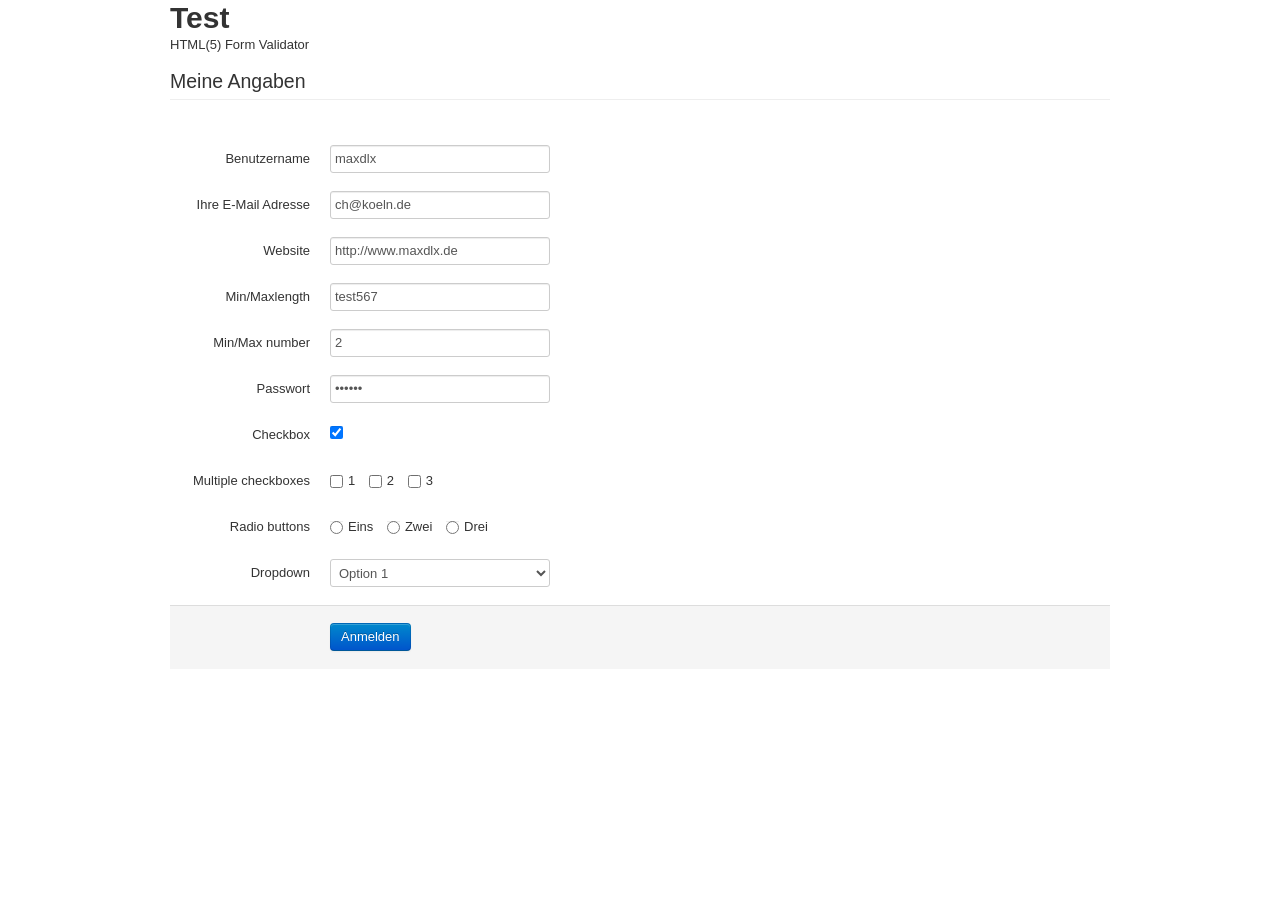
==== index.html @ b089e45c "Version 0.1 "Cross-browser" Support: - input type="[text|password]" [required] [pattern] [minlength]" ====
<!DOCTYPE html>
<html>
<head>
	<meta charset="utf-8">
	<style type="text/css">
		@import "css/bootstrap.css";
	</style>
	<script type="text/javascript" src="js/jquery.js"></script>
	<script type="text/javascript" src="js/jquery.invalidate.js"></script>
</head>
<body>
	<div class="container">
		<h1>Test</h1>
		<p>HTML(5) Form Validator <i class="icon-heart"></i></p>
		<form class="form-horizontal" action="./index.html" method="get" novalidate>
			<fieldset>
				<legend>Meine Angaben</legend>
				<div class="control-group">
					<label for="up_login" class="control-label">Benutzername</label>
					<div class="controls">
						<input name="up_login" id="up_login" type="text" value="maxdlx" required data-required="Bitte geben Sie einen Benutzernamen ein.">
	 				</div>
	 			</div>
	 			<div class="control-group">
	 				<label for="up_email" class="control-label">Ihre E-Mail Adresse</label>
	 				<div class="controls">
	 					<input name="up_email" id="up_email" type="email" value="ch@koeln.de" required data-invalid="Bitte überprüfen Sie Ihre Email-Adresse.">
	 				</div>
	 			</div>
	 			<div class="control-group">
	 				<label for="up_website" class="control-label">Website</label>
	 				<div class="controls">
	 					<input name="up_website" id="up_website" type="url" value="http://www.maxdlx.de" required data-invalid="Bitte überprüfen Sie die Webaddresse.">
	 				</div>
	 			</div>
	 			<div class="control-group">
	 				<label for="up_minmax" class="control-label">Min/Maxlength</label>
	 				<div class="controls">
	 					<input name="up_minmax" id="up_minmax" type="text" value="test567" maxlength="7" minlength="5" data-invalid="Bitte geben Sie 5-7 Zeichen ein.">
	 				</div>
	 			</div>
	 			<div class="control-group">
	 				<label for="up_number" class="control-label">Min/Max number</label>
	 				<div class="controls">
	 					<input name="up_number" id="up_number" type="number" value="2" max="10" min="2" required data-invalid="Bitte geben Sie eine Zahl zwischen 2 und 10 ein.">
	 				</div>
	 			</div>
	 			<div class="control-group">
	 				<label for="up_passwort" class="control-label">Passwort</label>
	 				<div class="controls">
	 					<input name="up_passwort" id="up_passwort" type="password" value="******" required minlength="6" maxlength="20" data-invalid="Bitte geben Sie ein gültiges Passwort (6-20 Zeichen) ein.">
	 				</div>
	 			</div>
	 			<div class="control-group">
	 				<label for="up_checkbox" class="control-label">Checkbox</label>
	 				<div class="controls">
	 					<input name="up_checkbox" id="up_checkbox" type="checkbox" value="1" required data-required="Check all checkboxes!" checked="checked">
	 				</div>
	 			</div>
	 			<div class="control-group">
	 				<label for="up_checkboxes" class="control-label">Multiple checkboxes</label>
	 				<div class="controls">
	 					<input type="hidden" name="up_checkboxes" required data-required="Check all checkboxes!">
	 					<label class="checkbox inline"><input name="up_checkboxes" id="up_checkbox2" type="checkbox" value="1"> 1</label>
	 					<label class="checkbox inline"><input name="up_checkboxes" id="up_checkbox2" type="checkbox" value="2"> 2</label>
	 					<label class="checkbox inline"><input name="up_checkboxes" id="up_checkbox3" type="checkbox" value="3"> 3</label>
	 				</div>
	 			</div>
	 			<div class="control-group">
	 				<label for="up_radios" class="control-label">Radio buttons</label>
	 				<div class="controls">
	 					<input type="hidden" name="up_radios" required>
	 					<label class="radio inline"><input name="up_radios" type="radio" value="1"> Eins</label>
	 					<label class="radio inline"><input name="up_radios" type="radio" value="2"> Zwei</label>
	 					<label class="radio inline"><input name="up_radios" type="radio" value="3"> Drei</label>
	 				</div>
	 			</div>
	 			<div class="control-group">
	 				<label for="up_selectbox" class="control-label">Dropdown</label>
	 				<div class="controls">
	 					<select name="up_selectbox" required>
	 						<option></option>
	 						<option value="1" selected="selected">Option 1</option>
	 						<option value="2">Option 2</option>
	 						<option value="3">Option 3</option>
	 					</select>
	 				</div>
	 			</div>
	 			<div class="form-actions">
	 				<input class="btn btn-primary btn-right" type="submit" value="Anmelden">
	 			</div>
	 		</fieldset>
		</form>
	</div>
</body>
</html>
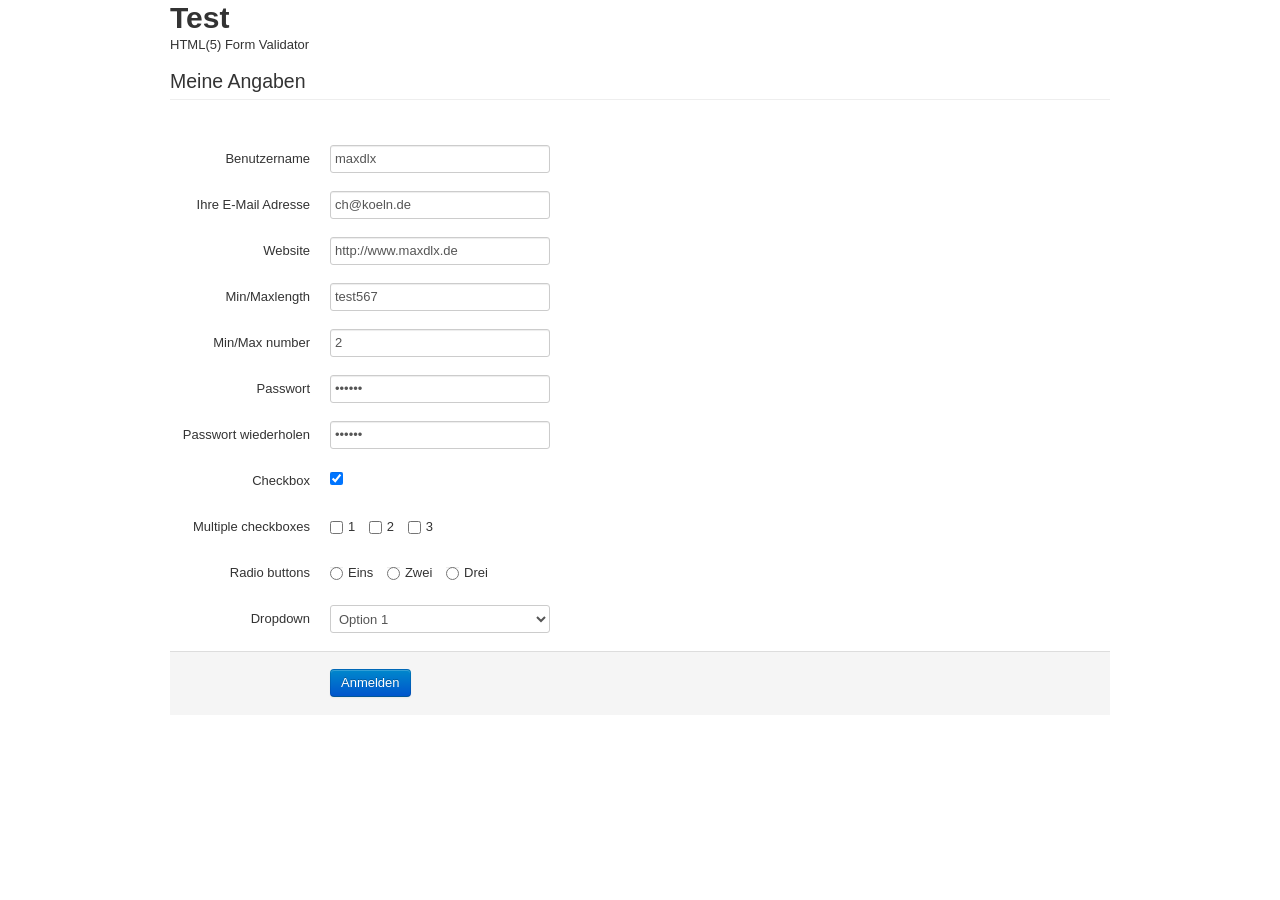
==== commit 9b4f012a: "Version 0.3 Check for equal elements values, useful for password confirmation  - input [rel="OTHER_F" ====
--- a/index.html
+++ b/index.html
@@ -52,6 +52,12 @@
 	 				</div>
 	 			</div>
 	 			<div class="control-group">
+	 				<label for="up_passwort2" class="control-label">Passwort wiederholen</label>
+	 				<div class="controls">
+	 					<input name="up_passwort2" id="up_passwort2" type="password" value="******" required minlength="6" maxlength="20" rel="up_passwort" data-invalid="Keine Übereinstimmung! Bitte wiederholen Sie das Passwort.">
+	 				</div>
+	 			</div>
+	 			<div class="control-group">
 	 				<label for="up_checkbox" class="control-label">Checkbox</label>
 	 				<div class="controls">
 	 					<input name="up_checkbox" id="up_checkbox" type="checkbox" value="1" required data-required="Check all checkboxes!" checked="checked">
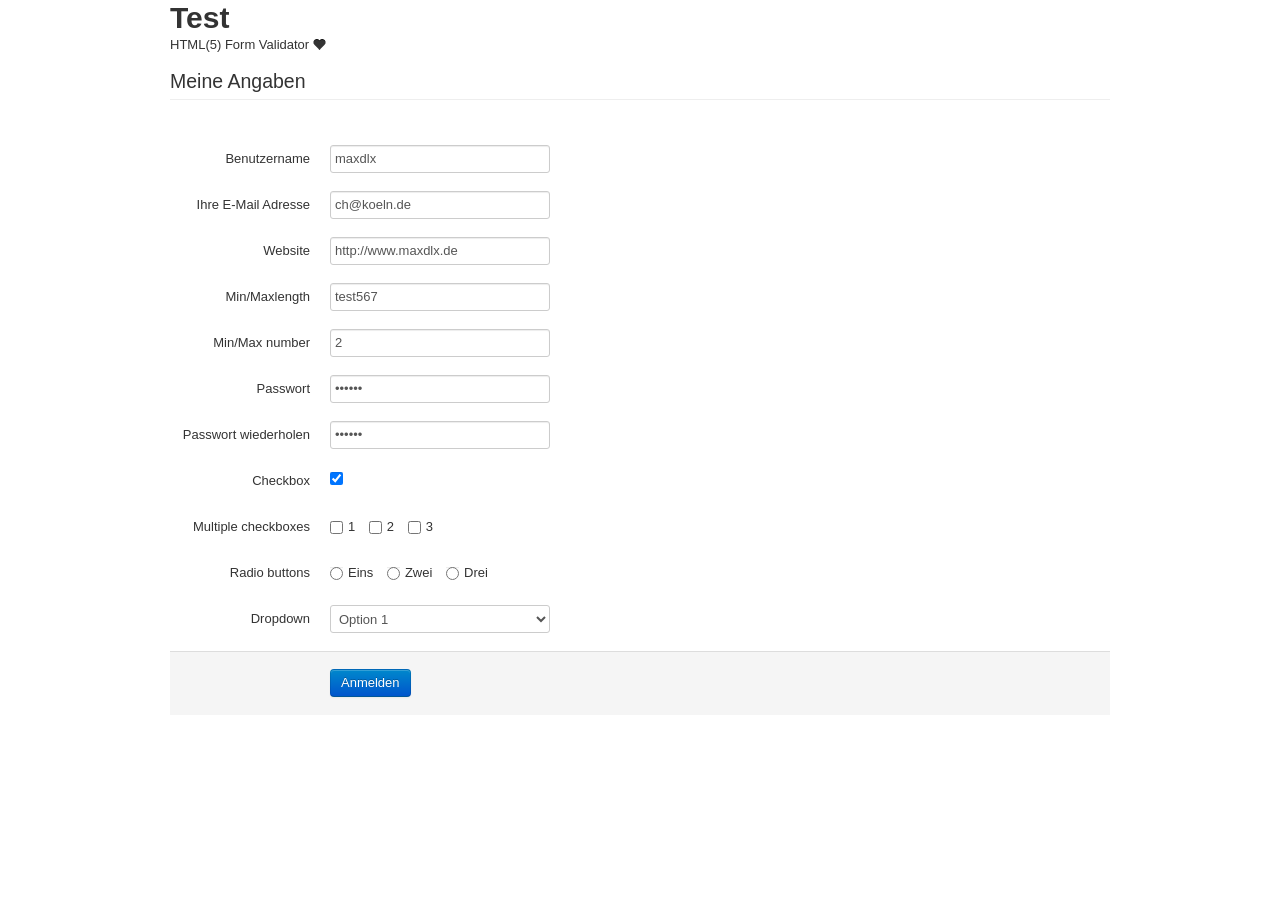
==== commit dcf34762: "Added bootstrap images" ====
--- a/index.html
+++ b/index.html
@@ -2,6 +2,7 @@
 <html>
 <head>
 	<meta charset="utf-8">
+	<title>HTML(5) Form Validator</title>
 	<style type="text/css">
 		@import "css/bootstrap.css";
 	</style>
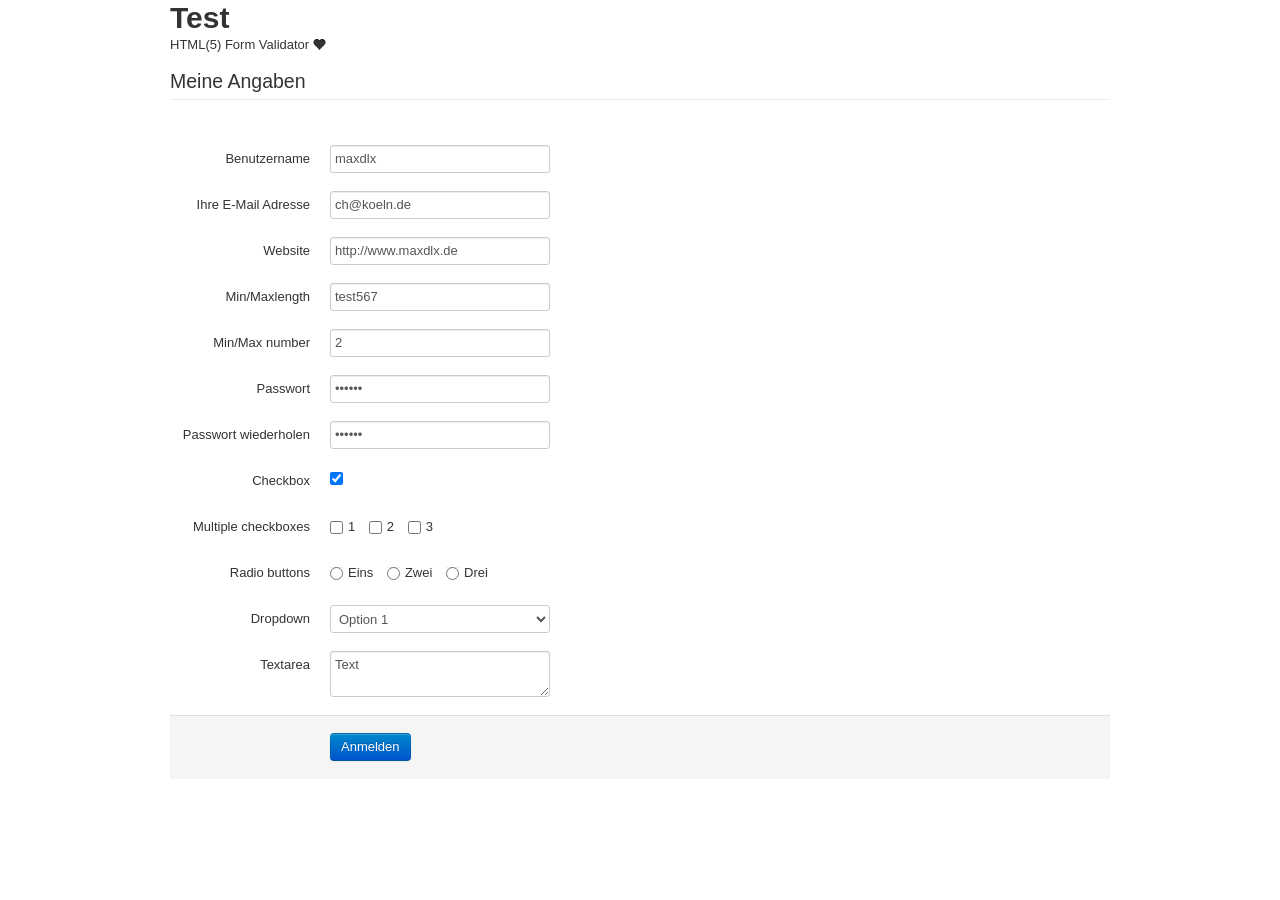
==== commit 5710bebe: "Version 0.4 Added Option 'live' (live validation)" ====
--- a/index.html
+++ b/index.html
@@ -93,6 +93,12 @@
 	 					</select>
 	 				</div>
 	 			</div>
+	 			<div class="control-group">
+	 				<label for="up_textarea" class="control-label">Textarea</label>
+	 				<div class="controls">
+	 					<textarea name="up_textarea" required>Text</textarea>
+	 				</div>
+	 			</div>
 	 			<div class="form-actions">
 	 				<input class="btn btn-primary btn-right" type="submit" value="Anmelden">
 	 			</div>
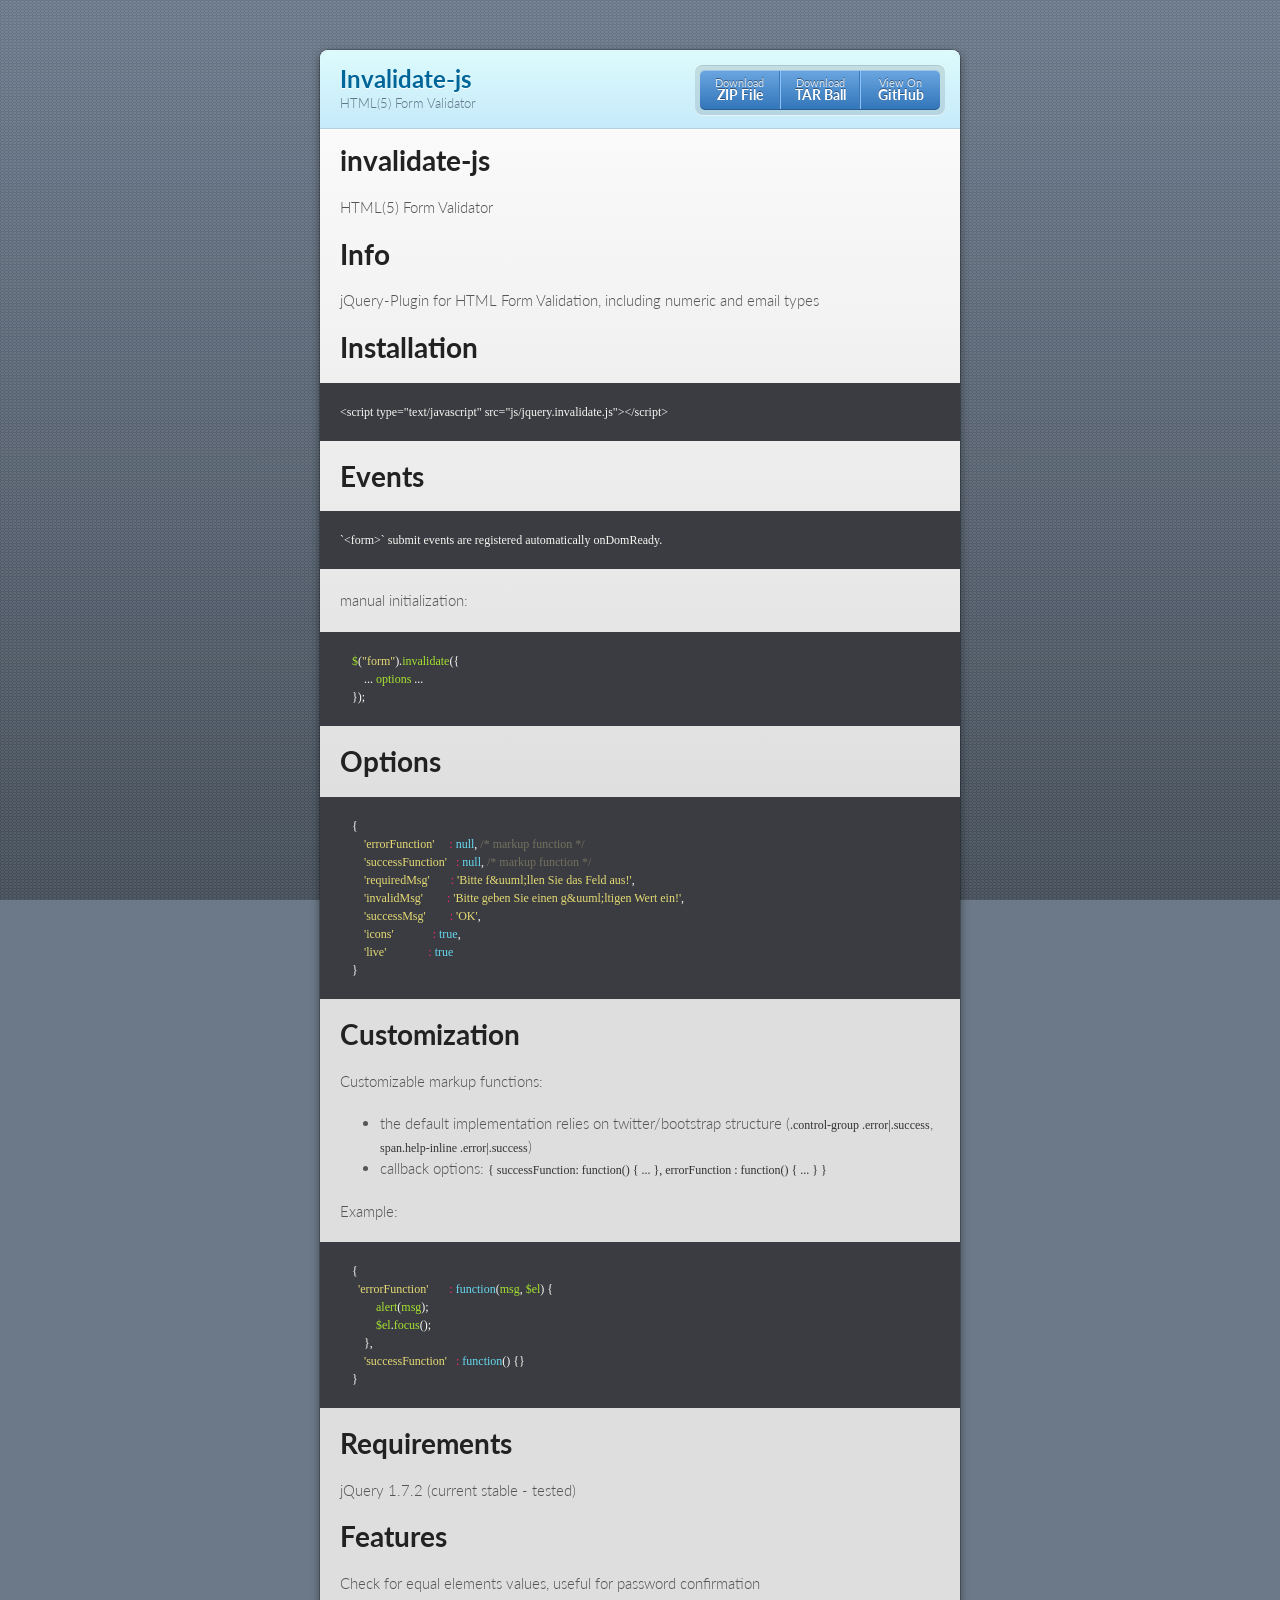
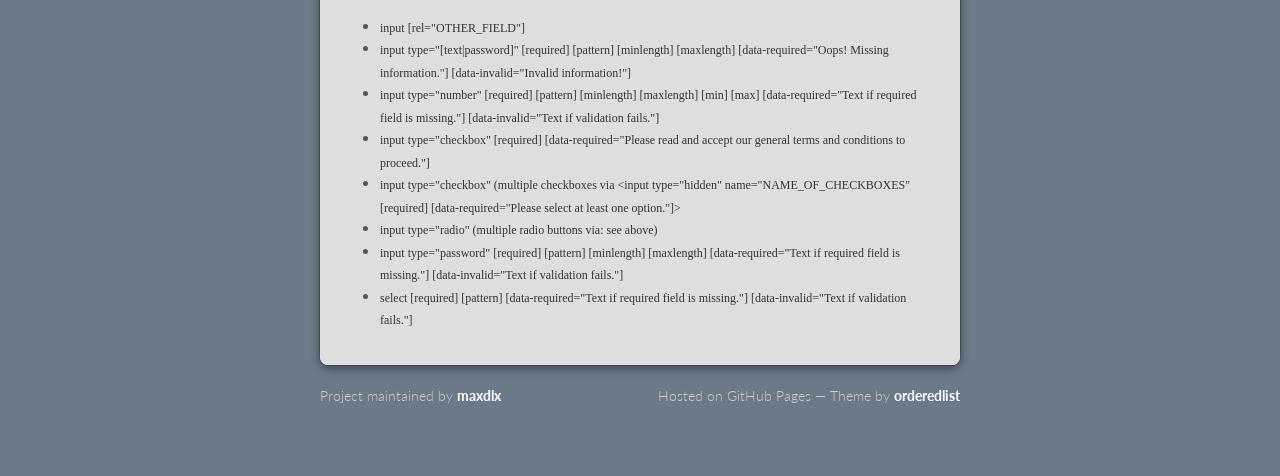
==== commit 26ac65be: "Created gh-pages branch via GitHub" ====
--- a/index.html
+++ b/index.html
@@ -1,109 +1,123 @@
-<!DOCTYPE html>
+<!doctype html>
 <html>
-<head>
-	<meta charset="utf-8">
-	<title>HTML(5) Form Validator</title>
-	<style type="text/css">
-		@import "css/bootstrap.css";
-	</style>
-	<script type="text/javascript" src="js/jquery.js"></script>
-	<script type="text/javascript" src="js/jquery.invalidate.js"></script>
-</head>
-<body>
-	<div class="container">
-		<h1>Test</h1>
-		<p>HTML(5) Form Validator <i class="icon-heart"></i></p>
-		<form class="form-horizontal" action="./index.html" method="get" novalidate>
-			<fieldset>
-				<legend>Meine Angaben</legend>
-				<div class="control-group">
-					<label for="up_login" class="control-label">Benutzername</label>
-					<div class="controls">
-						<input name="up_login" id="up_login" type="text" value="maxdlx" required data-required="Bitte geben Sie einen Benutzernamen ein.">
-	 				</div>
-	 			</div>
-	 			<div class="control-group">
-	 				<label for="up_email" class="control-label">Ihre E-Mail Adresse</label>
-	 				<div class="controls">
-	 					<input name="up_email" id="up_email" type="email" value="ch@koeln.de" required data-invalid="Bitte überprüfen Sie Ihre Email-Adresse.">
-	 				</div>
-	 			</div>
-	 			<div class="control-group">
-	 				<label for="up_website" class="control-label">Website</label>
-	 				<div class="controls">
-	 					<input name="up_website" id="up_website" type="url" value="http://www.maxdlx.de" required data-invalid="Bitte überprüfen Sie die Webaddresse.">
-	 				</div>
-	 			</div>
-	 			<div class="control-group">
-	 				<label for="up_minmax" class="control-label">Min/Maxlength</label>
-	 				<div class="controls">
-	 					<input name="up_minmax" id="up_minmax" type="text" value="test567" maxlength="7" minlength="5" data-invalid="Bitte geben Sie 5-7 Zeichen ein.">
-	 				</div>
-	 			</div>
-	 			<div class="control-group">
-	 				<label for="up_number" class="control-label">Min/Max number</label>
-	 				<div class="controls">
-	 					<input name="up_number" id="up_number" type="number" value="2" max="10" min="2" required data-invalid="Bitte geben Sie eine Zahl zwischen 2 und 10 ein.">
-	 				</div>
-	 			</div>
-	 			<div class="control-group">
-	 				<label for="up_passwort" class="control-label">Passwort</label>
-	 				<div class="controls">
-	 					<input name="up_passwort" id="up_passwort" type="password" value="******" required minlength="6" maxlength="20" data-invalid="Bitte geben Sie ein gültiges Passwort (6-20 Zeichen) ein.">
-	 				</div>
-	 			</div>
-	 			<div class="control-group">
-	 				<label for="up_passwort2" class="control-label">Passwort wiederholen</label>
-	 				<div class="controls">
-	 					<input name="up_passwort2" id="up_passwort2" type="password" value="******" required minlength="6" maxlength="20" rel="up_passwort" data-invalid="Keine Übereinstimmung! Bitte wiederholen Sie das Passwort.">
-	 				</div>
-	 			</div>
-	 			<div class="control-group">
-	 				<label for="up_checkbox" class="control-label">Checkbox</label>
-	 				<div class="controls">
-	 					<input name="up_checkbox" id="up_checkbox" type="checkbox" value="1" required data-required="Check all checkboxes!" checked="checked">
-	 				</div>
-	 			</div>
-	 			<div class="control-group">
-	 				<label for="up_checkboxes" class="control-label">Multiple checkboxes</label>
-	 				<div class="controls">
-	 					<input type="hidden" name="up_checkboxes" required data-required="Check all checkboxes!">
-	 					<label class="checkbox inline"><input name="up_checkboxes" id="up_checkbox2" type="checkbox" value="1"> 1</label>
-	 					<label class="checkbox inline"><input name="up_checkboxes" id="up_checkbox2" type="checkbox" value="2"> 2</label>
-	 					<label class="checkbox inline"><input name="up_checkboxes" id="up_checkbox3" type="checkbox" value="3"> 3</label>
-	 				</div>
-	 			</div>
-	 			<div class="control-group">
-	 				<label for="up_radios" class="control-label">Radio buttons</label>
-	 				<div class="controls">
-	 					<input type="hidden" name="up_radios" required>
-	 					<label class="radio inline"><input name="up_radios" type="radio" value="1"> Eins</label>
-	 					<label class="radio inline"><input name="up_radios" type="radio" value="2"> Zwei</label>
-	 					<label class="radio inline"><input name="up_radios" type="radio" value="3"> Drei</label>
-	 				</div>
-	 			</div>
-	 			<div class="control-group">
-	 				<label for="up_selectbox" class="control-label">Dropdown</label>
-	 				<div class="controls">
-	 					<select name="up_selectbox" required>
-	 						<option></option>
-	 						<option value="1" selected="selected">Option 1</option>
-	 						<option value="2">Option 2</option>
-	 						<option value="3">Option 3</option>
-	 					</select>
-	 				</div>
-	 			</div>
-	 			<div class="control-group">
-	 				<label for="up_textarea" class="control-label">Textarea</label>
-	 				<div class="controls">
-	 					<textarea name="up_textarea" required>Text</textarea>
-	 				</div>
-	 			</div>
-	 			<div class="form-actions">
-	 				<input class="btn btn-primary btn-right" type="submit" value="Anmelden">
-	 			</div>
-	 		</fieldset>
-		</form>
-	</div>
-</body>
+  <head>
+    <meta charset="utf-8">
+    <meta http-equiv="X-UA-Compatible" content="chrome=1">
+    <title>Invalidate-js by maxdlx</title>
+
+    <link rel="stylesheet" href="stylesheets/styles.css">
+    <link rel="stylesheet" href="stylesheets/pygment_trac.css">
+    <script src="javascripts/scale.fix.js"></script>
+    <meta name="viewport" content="width=device-width, initial-scale=1, user-scalable=no">
+
+    <!--[if lt IE 9]>
+    <script src="//html5shiv.googlecode.com/svn/trunk/html5.js"></script>
+    <![endif]-->
+  </head>
+  <body>
+    <div class="wrapper">
+      <header>
+        <h1>Invalidate-js</h1>
+        <p>HTML(5) Form Validator</p>
+        <p class="view"><a href="https://github.com/maxdlx/invalidate-js">View the Project on GitHub <small>maxdlx/invalidate-js</small></a></p>
+        <ul>
+          <li><a href="https://github.com/maxdlx/invalidate-js/zipball/master">Download <strong>ZIP File</strong></a></li>
+          <li><a href="https://github.com/maxdlx/invalidate-js/tarball/master">Download <strong>TAR Ball</strong></a></li>
+          <li><a href="https://github.com/maxdlx/invalidate-js">View On <strong>GitHub</strong></a></li>
+        </ul>
+      </header>
+      <section>
+        <h1>invalidate-js</h1>
+
+<p>HTML(5) Form Validator</p>
+
+<h1>Info</h1>
+
+<p>jQuery-Plugin for HTML Form Validation, including numeric and email types</p>
+
+<h1>Installation</h1>
+
+<pre><code>&lt;script type="text/javascript" src="js/jquery.invalidate.js"&gt;&lt;/script&gt;
+</code></pre>
+
+<h1>Events</h1>
+
+<pre><code>`&lt;form&gt;` submit events are registered automatically onDomReady.
+</code></pre>
+
+<p>manual initialization:</p>
+
+<div class="highlight">
+<pre>    <span class="nx">$</span><span class="p">(</span><span class="s2">"form"</span><span class="p">).</span><span class="nx">invalidate</span><span class="p">({</span>
+        <span class="p">...</span> <span class="nx">options</span> <span class="p">...</span>
+    <span class="p">});</span>
+</pre>
+</div>
+
+
+<h1>Options</h1>
+
+<div class="highlight">
+<pre>    <span class="p">{</span>
+        <span class="s1">'errorFunction'</span>     <span class="o">:</span> <span class="kc">null</span><span class="p">,</span> <span class="cm">/* markup function */</span>
+        <span class="s1">'successFunction'</span>   <span class="o">:</span> <span class="kc">null</span><span class="p">,</span> <span class="cm">/* markup function */</span>
+        <span class="s1">'requiredMsg'</span>       <span class="o">:</span> <span class="s1">'Bitte f&amp;uuml;llen Sie das Feld aus!'</span><span class="p">,</span>
+        <span class="s1">'invalidMsg'</span>        <span class="o">:</span> <span class="s1">'Bitte geben Sie einen g&amp;uuml;ltigen Wert ein!'</span><span class="p">,</span>
+        <span class="s1">'successMsg'</span>        <span class="o">:</span> <span class="s1">'OK'</span><span class="p">,</span>
+        <span class="s1">'icons'</span>             <span class="o">:</span> <span class="kc">true</span><span class="p">,</span>
+        <span class="s1">'live'</span>              <span class="o">:</span> <span class="kc">true</span>
+    <span class="p">}</span>
+</pre>
+</div>
+
+
+<h1>Customization</h1>
+
+<p>Customizable markup functions:</p>
+
+<ul>
+<li>the default implementation relies on twitter/bootstrap structure (<code>.control-group .error|.success</code>, <code>span.help-inline .error|.success</code>)</li>
+<li>callback options: <code>{ successFunction: function() { ... }, errorFunction : function() { ... } }</code>
+</li>
+</ul><p>Example:</p>
+
+<div class="highlight">
+<pre>    <span class="p">{</span>
+      <span class="s1">'errorFunction'</span>       <span class="o">:</span> <span class="kd">function</span><span class="p">(</span><span class="nx">msg</span><span class="p">,</span> <span class="nx">$el</span><span class="p">)</span> <span class="p">{</span>
+            <span class="nx">alert</span><span class="p">(</span><span class="nx">msg</span><span class="p">);</span>
+            <span class="nx">$el</span><span class="p">.</span><span class="nx">focus</span><span class="p">();</span>
+        <span class="p">},</span>
+        <span class="s1">'successFunction'</span>   <span class="o">:</span> <span class="kd">function</span><span class="p">()</span> <span class="p">{}</span>
+    <span class="p">}</span>
+</pre>
+</div>
+
+
+<h1>Requirements</h1>
+
+<p>jQuery 1.7.2 (current stable - tested)</p>
+
+<h1>Features</h1>
+
+<p>Check for equal elements values, useful for password confirmation</p>
+
+<ul>
+<li><code>input [rel="OTHER_FIELD"]</code></li>
+<li><code>input type="[text|password]" [required] [pattern] [minlength] [maxlength] [data-required="Oops! Missing information."] [data-invalid="Invalid information!"]</code></li>
+<li><code>input type="number" [required] [pattern] [minlength] [maxlength] [min] [max] [data-required="Text if required field is missing."] [data-invalid="Text if validation fails."]</code></li>
+<li><code>input type="checkbox" [required] [data-required="Please read and accept our general terms and conditions to proceed."]</code></li>
+<li><code>input type="checkbox" (multiple checkboxes via &lt;input type="hidden" name="NAME_OF_CHECKBOXES" [required] [data-required="Please select at least one option."]&gt;</code></li>
+<li><code>input type="radio" (multiple radio buttons via: see above)</code></li>
+<li><code>input type="password" [required] [pattern] [minlength] [maxlength] [data-required="Text if required field is missing."] [data-invalid="Text if validation fails."]</code></li>
+<li><code>select [required] [pattern] [data-required="Text if required field is missing."] [data-invalid="Text if validation fails."]</code></li>
+</ul>
+      </section>
+    </div>
+    <footer>
+      <p>Project maintained by <a href="https://github.com/maxdlx">maxdlx</a></p>
+      <p>Hosted on GitHub Pages &mdash; Theme by <a href="https://github.com/orderedlist">orderedlist</a></p>
+    </footer>
+    <!--[if !IE]><script>fixScale(document);</script><!--<![endif]-->
+    
+  </body>
 </html>
--- a/stylesheets/styles.css
+++ b/stylesheets/styles.css
@@ -0,0 +1,356 @@
+@import url(https://fonts.googleapis.com/css?family=Lato:300italic,700italic,300,700);
+html {
+  background: #6C7989;
+  background: #6c7989 -webkit-gradient(linear, 50% 0%, 50% 100%, color-stop(0%, #6c7989), color-stop(100%, #434b55)) fixed;
+  background: #6c7989 -webkit-linear-gradient(#6c7989, #434b55) fixed;
+  background: #6c7989 -moz-linear-gradient(#6c7989, #434b55) fixed;
+  background: #6c7989 -o-linear-gradient(#6c7989, #434b55) fixed;
+  background: #6c7989 -ms-linear-gradient(#6c7989, #434b55) fixed;
+  background: #6c7989 linear-gradient(#6c7989, #434b55) fixed;
+}
+
+body {
+  padding: 50px 0;
+  margin: 0;
+  font: 14px/1.5 Lato, "Helvetica Neue", Helvetica, Arial, sans-serif;
+  color: #555;
+  font-weight: 300;
+  background: url('[data-uri]') fixed;
+}
+
+.wrapper {
+  width: 640px;
+  margin: 0 auto;
+  background: #DEDEDE;
+  -webkit-border-radius: 8px;
+  -moz-border-radius: 8px;
+  -ms-border-radius: 8px;
+  -o-border-radius: 8px;
+  border-radius: 8px;
+  -webkit-box-shadow: rgba(0, 0, 0, 0.2) 0 0 0 1px, rgba(0, 0, 0, 0.45) 0 3px 10px;
+  -moz-box-shadow: rgba(0, 0, 0, 0.2) 0 0 0 1px, rgba(0, 0, 0, 0.45) 0 3px 10px;
+  box-shadow: rgba(0, 0, 0, 0.2) 0 0 0 1px, rgba(0, 0, 0, 0.45) 0 3px 10px;
+}
+
+header, section, footer {
+  display: block;
+}
+
+a {
+  color: #069;
+  text-decoration: none;
+}
+
+p {
+  margin: 0 0 20px;
+  padding: 0;
+}
+
+strong {
+  color: #222;
+  font-weight: 700;
+}
+
+header {
+  -webkit-border-radius: 8px 8px 0 0;
+  -moz-border-radius: 8px 8px 0 0;
+  -ms-border-radius: 8px 8px 0 0;
+  -o-border-radius: 8px 8px 0 0;
+  border-radius: 8px 8px 0 0;
+  background: #C6EAFA;
+  background: -webkit-gradient(linear, 50% 0%, 50% 100%, color-stop(0%, #ddfbfc), color-stop(100%, #c6eafa));
+  background: -webkit-linear-gradient(#ddfbfc, #c6eafa);
+  background: -moz-linear-gradient(#ddfbfc, #c6eafa);
+  background: -o-linear-gradient(#ddfbfc, #c6eafa);
+  background: -ms-linear-gradient(#ddfbfc, #c6eafa);
+  background: linear-gradient(#ddfbfc, #c6eafa);
+  position: relative;
+  padding: 15px 20px;
+  border-bottom: 1px solid #B2D2E1;
+}
+header h1 {
+  margin: 0;
+  padding: 0;
+  font-size: 24px;
+  line-height: 1.2;
+  color: #069;
+  text-shadow: rgba(255, 255, 255, 0.9) 0 1px 0;
+}
+header.without-description h1 {
+  margin: 10px 0;
+}
+header p {
+  margin: 0;
+  color: #61778B;
+  width: 300px;
+  font-size: 13px;
+}
+header p.view {
+  display: none;
+  font-weight: 700;
+  text-shadow: rgba(255, 255, 255, 0.9) 0 1px 0;
+  -webkit-font-smoothing: antialiased;
+}
+header p.view a {
+  color: #06c;
+}
+header p.view small {
+  font-weight: 400;
+}
+header ul {
+  margin: 0;
+  padding: 0;
+  list-style: none;
+  position: absolute;
+  z-index: 1;
+  right: 20px;
+  top: 20px;
+  height: 38px;
+  padding: 1px 0;
+  background: #5198DF;
+  background: -webkit-gradient(linear, 50% 0%, 50% 100%, color-stop(0%, #77b9fb), color-stop(100%, #3782cd));
+  background: -webkit-linear-gradient(#77b9fb, #3782cd);
+  background: -moz-linear-gradient(#77b9fb, #3782cd);
+  background: -o-linear-gradient(#77b9fb, #3782cd);
+  background: -ms-linear-gradient(#77b9fb, #3782cd);
+  background: linear-gradient(#77b9fb, #3782cd);
+  border-radius: 5px;
+  -webkit-box-shadow: inset rgba(255, 255, 255, 0.45) 0 1px 0, inset rgba(0, 0, 0, 0.2) 0 -1px 0;
+  -moz-box-shadow: inset rgba(255, 255, 255, 0.45) 0 1px 0, inset rgba(0, 0, 0, 0.2) 0 -1px 0;
+  box-shadow: inset rgba(255, 255, 255, 0.45) 0 1px 0, inset rgba(0, 0, 0, 0.2) 0 -1px 0;
+  width: auto;
+}
+header ul:before {
+  content: '';
+  position: absolute;
+  z-index: -1;
+  left: -5px;
+  top: -4px;
+  right: -5px;
+  bottom: -6px;
+  background: rgba(0, 0, 0, 0.1);
+  -webkit-border-radius: 8px;
+  -moz-border-radius: 8px;
+  -ms-border-radius: 8px;
+  -o-border-radius: 8px;
+  border-radius: 8px;
+  -webkit-box-shadow: rgba(0, 0, 0, 0.2) 0 -1px 0, inset rgba(255, 255, 255, 0.7) 0 -1px 0;
+  -moz-box-shadow: rgba(0, 0, 0, 0.2) 0 -1px 0, inset rgba(255, 255, 255, 0.7) 0 -1px 0;
+  box-shadow: rgba(0, 0, 0, 0.2) 0 -1px 0, inset rgba(255, 255, 255, 0.7) 0 -1px 0;
+}
+header ul li {
+  width: 79px;
+  float: left;
+  border-right: 1px solid #3A7CBE;
+  height: 38px;
+}
+header ul li.single {
+  border: none;
+}
+header ul li + li {
+  width: 78px;
+  border-left: 1px solid #8BBEF3;
+}
+header ul li + li + li {
+  border-right: none;
+  width: 79px;
+}
+header ul a {
+  line-height: 1;
+  font-size: 11px;
+  color: #fff;
+  color: rgba(255, 255, 255, 0.8);
+  display: block;
+  text-align: center;
+  font-weight: 400;
+  padding-top: 6px;
+  height: 40px;
+  text-shadow: rgba(0, 0, 0, 0.4) 0 -1px 0;
+}
+header ul a strong {
+  font-size: 14px;
+  display: block;
+  color: #fff;
+  -webkit-font-smoothing: antialiased;
+}
+
+section {
+  padding: 15px 20px;
+  font-size: 15px;
+  border-top: 1px solid #fff;
+  background: -webkit-gradient(linear, 50% 0%, 50% 700, color-stop(0%, #fafafa), color-stop(100%, #dedede));
+  background: -webkit-linear-gradient(#fafafa, #dedede 700px);
+  background: -moz-linear-gradient(#fafafa, #dedede 700px);
+  background: -o-linear-gradient(#fafafa, #dedede 700px);
+  background: -ms-linear-gradient(#fafafa, #dedede 700px);
+  background: linear-gradient(#fafafa, #dedede 700px);
+  -webkit-border-radius: 0 0 8px 8px;
+  -moz-border-radius: 0 0 8px 8px;
+  -ms-border-radius: 0 0 8px 8px;
+  -o-border-radius: 0 0 8px 8px;
+  border-radius: 0 0 8px 8px;
+  position: relative;
+}
+
+h1, h2, h3, h4, h5, h6 {
+  color: #222;
+  padding: 0;
+  margin: 0 0 20px;
+  line-height: 1.2;
+}
+
+p, ul, ol, table, pre, dl {
+  margin: 0 0 20px;
+}
+
+h1, h2, h3 {
+  line-height: 1.1;
+}
+
+h1 {
+  font-size: 28px;
+}
+
+h2 {
+  color: #393939;
+}
+
+h3, h4, h5, h6 {
+  color: #494949;
+}
+
+blockquote {
+  margin: 0 -20px 20px;
+  padding: 15px 20px 1px 40px;
+  font-style: italic;
+  background: #ccc;
+  background: rgba(0, 0, 0, 0.06);
+  color: #222;
+}
+
+img {
+  max-width: 100%;
+}
+
+code, pre {
+  font-family: Monaco, Bitstream Vera Sans Mono, Lucida Console, Terminal;
+  color: #333;
+  font-size: 12px;
+  overflow-x: auto;
+}
+
+pre {
+  padding: 20px;
+  background: #3A3C42;
+  color: #f8f8f2;
+  margin: 0 -20px 20px;
+}
+pre code {
+  color: #f8f8f2;
+}
+li pre {
+  margin-left: -60px;
+  padding-left: 60px;
+}
+
+table {
+  width: 100%;
+  border-collapse: collapse;
+}
+
+th, td {
+  text-align: left;
+  padding: 5px 10px;
+  border-bottom: 1px solid #aaa;
+}
+
+dt {
+  color: #222;
+  font-weight: 700;
+}
+
+th {
+  color: #222;
+}
+
+small {
+  font-size: 11px;
+}
+
+hr {
+  border: 0;
+  background: #aaa;
+  height: 1px;
+  margin: 0 0 20px;
+}
+
+footer {
+  width: 640px;
+  margin: 0 auto;
+  padding: 20px 0 0;
+  color: #ccc;
+  overflow: hidden;
+}
+footer a {
+  color: #fff;
+  font-weight: bold;
+}
+footer p {
+  float: left;
+}
+footer p + p {
+  float: right;
+}
+
+@media print, screen and (max-width: 740px) {
+  body {
+    padding: 0;
+  }
+
+  .wrapper {
+    -webkit-border-radius: 0;
+    -moz-border-radius: 0;
+    -ms-border-radius: 0;
+    -o-border-radius: 0;
+    border-radius: 0;
+    -webkit-box-shadow: none;
+    -moz-box-shadow: none;
+    box-shadow: none;
+    width: 100%;
+  }
+
+  footer {
+    -webkit-border-radius: 0;
+    -moz-border-radius: 0;
+    -ms-border-radius: 0;
+    -o-border-radius: 0;
+    border-radius: 0;
+    padding: 20px;
+    width: auto;
+  }
+  footer p {
+    float: none;
+    margin: 0;
+  }
+  footer p + p {
+    float: none;
+  }
+}
+@media print, screen and (max-width:580px) {
+  header ul {
+    display: none;
+  }
+
+  header p.view {
+    display: block;
+  }
+
+  header p {
+    width: 100%;
+  }
+}
+@media print {
+  header p.view a small:before {
+    content: 'at http://github.com/';
+  }
+}
--- a/stylesheets/pygment_trac.css
+++ b/stylesheets/pygment_trac.css
@@ -0,0 +1,60 @@
+.highlight .hll { background-color: #49483e }
+.highlight  { background: #3A3C42; color: #f8f8f2 }
+.highlight .c { color: #75715e } /* Comment */
+.highlight .err { color: #960050; background-color: #1e0010 } /* Error */
+.highlight .k { color: #66d9ef } /* Keyword */
+.highlight .l { color: #ae81ff } /* Literal */
+.highlight .n { color: #f8f8f2 } /* Name */
+.highlight .o { color: #f92672 } /* Operator */
+.highlight .p { color: #f8f8f2 } /* Punctuation */
+.highlight .cm { color: #75715e } /* Comment.Multiline */
+.highlight .cp { color: #75715e } /* Comment.Preproc */
+.highlight .c1 { color: #75715e } /* Comment.Single */
+.highlight .cs { color: #75715e } /* Comment.Special */
+.highlight .ge { font-style: italic } /* Generic.Emph */
+.highlight .gs { font-weight: bold } /* Generic.Strong */
+.highlight .kc { color: #66d9ef } /* Keyword.Constant */
+.highlight .kd { color: #66d9ef } /* Keyword.Declaration */
+.highlight .kn { color: #f92672 } /* Keyword.Namespace */
+.highlight .kp { color: #66d9ef } /* Keyword.Pseudo */
+.highlight .kr { color: #66d9ef } /* Keyword.Reserved */
+.highlight .kt { color: #66d9ef } /* Keyword.Type */
+.highlight .ld { color: #e6db74 } /* Literal.Date */
+.highlight .m { color: #ae81ff } /* Literal.Number */
+.highlight .s { color: #e6db74 } /* Literal.String */
+.highlight .na { color: #a6e22e } /* Name.Attribute */
+.highlight .nb { color: #f8f8f2 } /* Name.Builtin */
+.highlight .nc { color: #a6e22e } /* Name.Class */
+.highlight .no { color: #66d9ef } /* Name.Constant */
+.highlight .nd { color: #a6e22e } /* Name.Decorator */
+.highlight .ni { color: #f8f8f2 } /* Name.Entity */
+.highlight .ne { color: #a6e22e } /* Name.Exception */
+.highlight .nf { color: #a6e22e } /* Name.Function */
+.highlight .nl { color: #f8f8f2 } /* Name.Label */
+.highlight .nn { color: #f8f8f2 } /* Name.Namespace */
+.highlight .nx { color: #a6e22e } /* Name.Other */
+.highlight .py { color: #f8f8f2 } /* Name.Property */
+.highlight .nt { color: #f92672 } /* Name.Tag */
+.highlight .nv { color: #f8f8f2 } /* Name.Variable */
+.highlight .ow { color: #f92672 } /* Operator.Word */
+.highlight .w { color: #f8f8f2 } /* Text.Whitespace */
+.highlight .mf { color: #ae81ff } /* Literal.Number.Float */
+.highlight .mh { color: #ae81ff } /* Literal.Number.Hex */
+.highlight .mi { color: #ae81ff } /* Literal.Number.Integer */
+.highlight .mo { color: #ae81ff } /* Literal.Number.Oct */
+.highlight .sb { color: #e6db74 } /* Literal.String.Backtick */
+.highlight .sc { color: #e6db74 } /* Literal.String.Char */
+.highlight .sd { color: #e6db74 } /* Literal.String.Doc */
+.highlight .s2 { color: #e6db74 } /* Literal.String.Double */
+.highlight .se { color: #ae81ff } /* Literal.String.Escape */
+.highlight .sh { color: #e6db74 } /* Literal.String.Heredoc */
+.highlight .si { color: #e6db74 } /* Literal.String.Interpol */
+.highlight .sx { color: #e6db74 } /* Literal.String.Other */
+.highlight .sr { color: #e6db74 } /* Literal.String.Regex */
+.highlight .s1 { color: #e6db74 } /* Literal.String.Single */
+.highlight .ss { color: #e6db74 } /* Literal.String.Symbol */
+.highlight .bp { color: #f8f8f2 } /* Name.Builtin.Pseudo */
+.highlight .vc { color: #f8f8f2 } /* Name.Variable.Class */
+.highlight .vg { color: #f8f8f2 } /* Name.Variable.Global */
+.highlight .vi { color: #f8f8f2 } /* Name.Variable.Instance */
+.highlight .il { color: #ae81ff } /* Literal.Number.Integer.Long */
